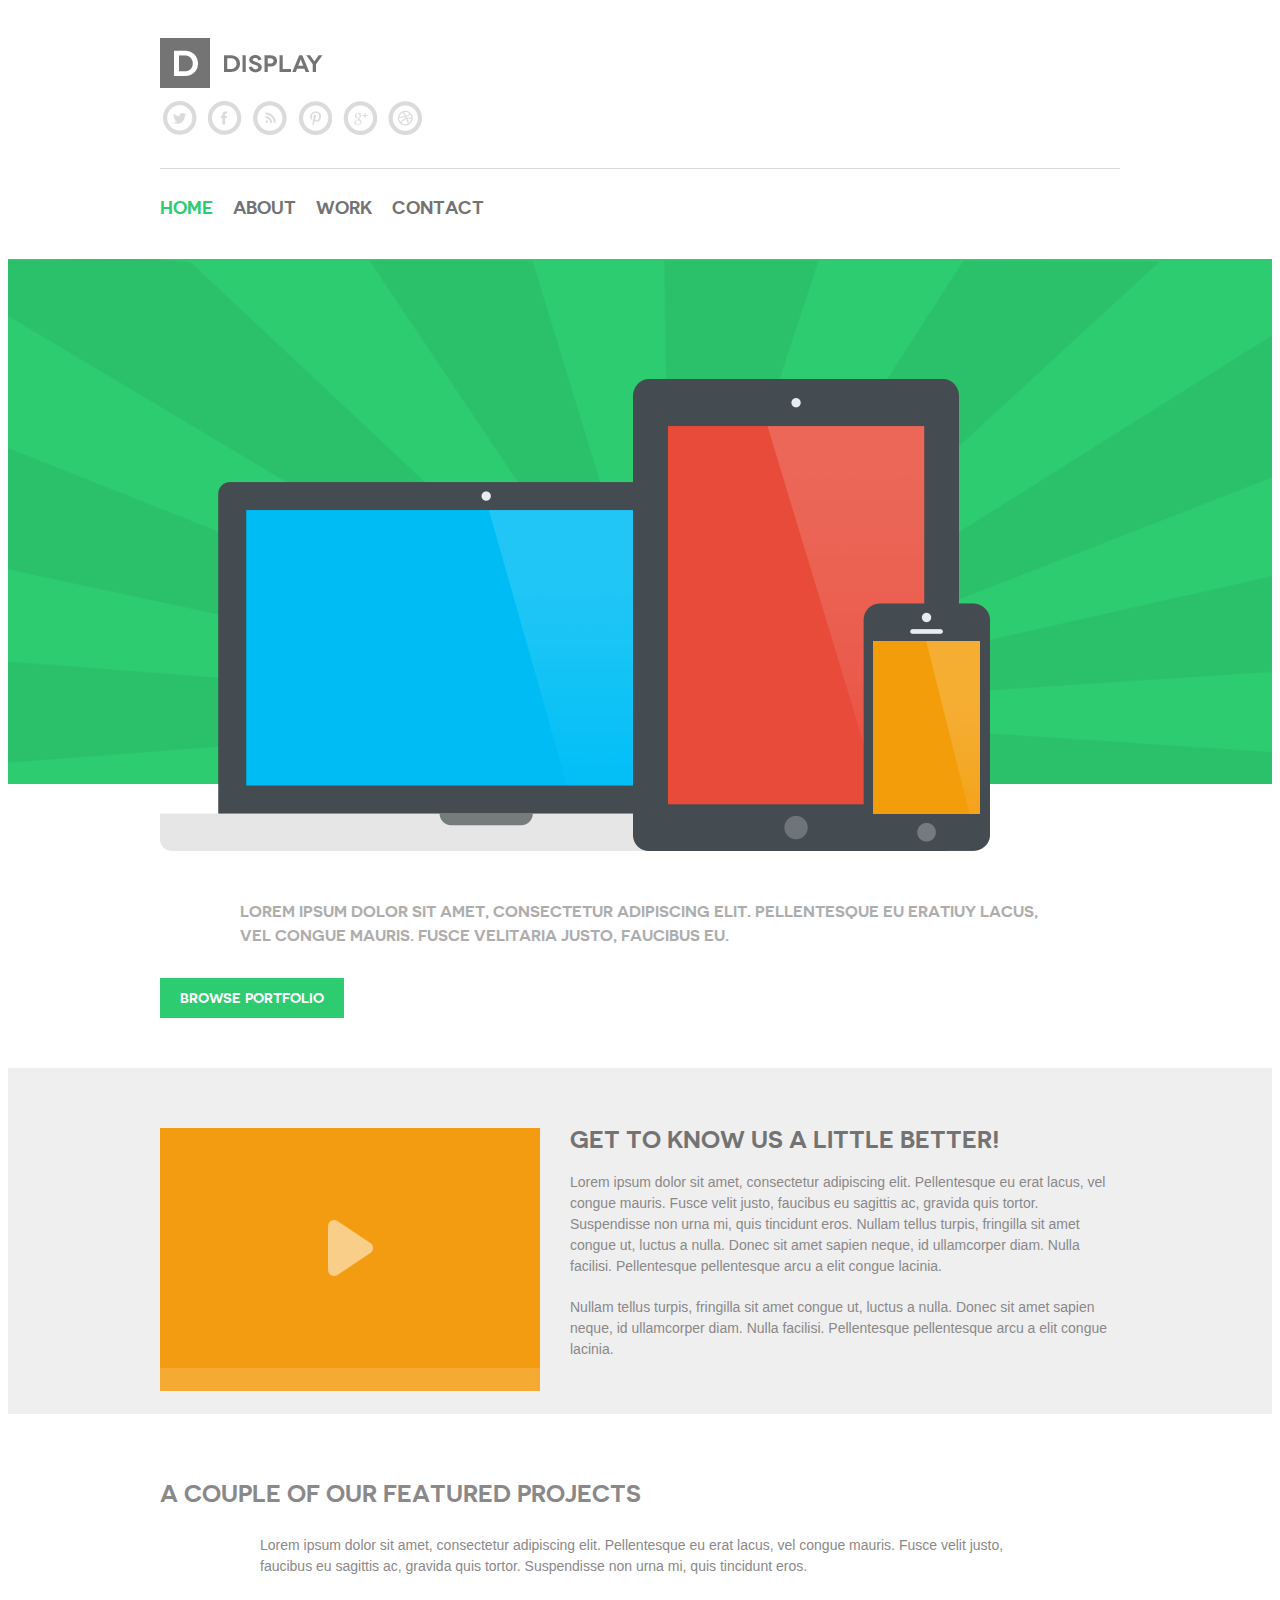
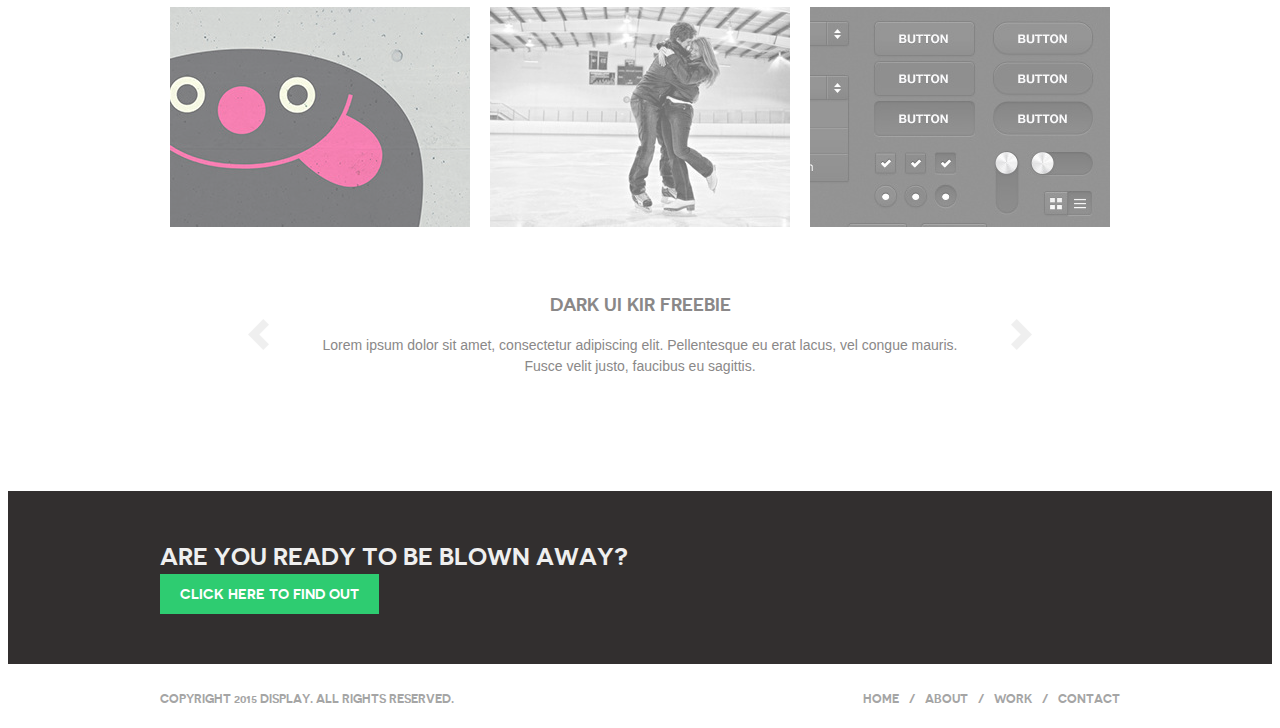
==== index.html @ dededf56 "Home page." ====
<!DOCTYPE html>
<html>
<head lang="en">
	<title>Display</title>
	<meta http-equiv="X-UA-Compatible" content="IE=edge">
	<meta name="viewport" content="width=device-width, initial-scale=1">

	<meta charset="UTF-8">
	<meta name="description" content="" />
	<meta name="keywords" content="" />
	<link rel="icon" href="favicon.png"/>
	<link rel="stylesheet" href="css/normalize.css" />
	<link rel="stylesheet" href="css/layout.css" />
	<link rel="stylesheet" href="css/style.css" />

	<!--[if lt IE 9]>
		<script src="https://oss.maxcdn.com/html5shiv/3.7.2/html5shiv.min.js"></script>
		<script src="https://oss.maxcdn.com/respond/1.4.2/respond.min.js"></script>
	<![endif]-->
</head>
<body>
	<header class="ba-header">
		<div class="ba-container cf">
			<a href="#" class="ba-logo">
				<img src="img/logo.png" alt="Display">
			</a>
			<div class="ba-social ba-social_float_right">
				<a href="#" class="ba-social__link ba-social__link_tw"></a>
				<a href="#" class="ba-social__link ba-social__link_fb"></a>
				<a href="#" class="ba-social__link ba-social__link_rss"></a>
				<a href="#" class="ba-social__link ba-social__link_pn"></a>
				<a href="#" class="ba-social__link ba-social__link_gp"></a>
				<a href="#" class="ba-social__link ba-social__link_dr"></a>
			</div>

			<ul class="ba-menu">
				<li class="ba-current"><a href="#">Home</a></li>
				<li><a href="#">About</a></li>
				<li><a href="#">Work</a></li>
				<li><a href="#">Contact</a></li>
			</ul>
			<!-- /.ba-menu -->
		</div>
	</header>
	<main role="main">

		<section class="ba-banner">
			<div class="ba-container ba-container_text_center">
				<img src="img/devices.png" alt="iPhone, iPad, MacBook">
				<p class="ba-banner__text">Lorem ipsum dolor sit amet, consectetur adipiscing elit. Pellentesque eu eratiuy lacus, vel congue mauris. Fusce velitaria justo, faucibus eu.</p>
				<a href="" class="ba-button ba-button_browse-portfolio">Browse portfolio</a>
				<div class="ba-banner__bg_top"></div>
			</div>
		</section>

		<section class="ba-get-known">
			<div class="ba-container">
				<div class="ba-get-known__video">
					<a href="#" class="ba-get-known__btn-play"></a>
				</div>
				<h2 class="ba-get-known__title">Get to know us a little better!</h2>
				<p class="ba-get-known__text">Lorem ipsum dolor sit amet, consectetur adipiscing elit. Pellentesque eu erat lacus, vel congue mauris. Fusce velit justo, faucibus eu sagittis ac, gravida quis tortor. Suspendisse non urna mi, quis tincidunt eros. Nullam tellus turpis, fringilla sit amet congue ut, luctus a nulla. Donec sit amet sapien neque, id ullamcorper diam. Nulla facilisi. Pellentesque pellentesque arcu a elit congue lacinia.</p>
				<p class="ba-get-known__text">Nullam tellus turpis, fringilla sit amet congue ut, luctus a nulla. Donec sit amet sapien neque, id ullamcorper diam. Nulla facilisi. Pellentesque pellentesque arcu a elit congue lacinia.</p>
			</div>
		</section>

		<section class="ba-projects">
			<div class="ba-container ba-container_text_center">
				<h2 class="ba-projects__title">A couple of our featured projects</h2>
				<p class="ba-projects__text">Lorem ipsum dolor sit amet, consectetur adipiscing elit. Pellentesque eu erat lacus, vel congue mauris. Fusce velit justo, faucibus eu sagittis ac, gravida quis tortor. Suspendisse non urna mi, quis tincidunt eros.</p>
			</div>

			<div class="ba-slider">
				<div class="ba-slider__carousel">
					<!-- <a href="#" class="ba-slider__item"><img src="img/works/work-9.jpg" alt="Comics"></a> -->
					<!-- <a href="#" class="ba-slider__item"><img src="img/works/work-1.jpg" alt="Nature"></a> -->
					<a href="#" class="ba-slider__item"><img src="img/works/work-4.jpg" alt="Pink Tongue"></a>
					<a href="#" class="ba-slider__item"><img src="img/works/work-3.jpg" alt="Love"></a>
					<a href="#" class="ba-slider__item"><img src="img/works/work-2.jpg" alt="Dark UI Kit Freebie"></a>
					<a href="#" class="ba-slider__item"><img src="img/works/work-5.jpg" alt="Social Networks"></a>
					<a href="#" class="ba-slider__item"><img src="img/works/work-6.jpg" alt="Jessus"></a>
					<!-- <a href="#" class="ba-slider__item"><img src="img/works/work-7.jpg" alt="Chicken"></a> -->
					<!-- <a href="#" class="ba-slider__item"><img src="img/works/work-8.jpg" alt="Gun"></a> -->
				</div>
				<div class="ba-slider__description">
					<p class="ba-slider__title">Dark UI Kir Freebie</p>
					<p class="ba-slider__text">Lorem ipsum dolor sit amet, consectetur adipiscing elit. Pellentesque eu erat lacus, vel congue mauris. Fusce velit justo, faucibus eu sagittis.</p>

					<a href="#" class="ba-slider__control ba-slider__control_prev"></a>
					<a href="#" class="ba-slider__control ba-slider__control_next"></a>
				</div>
			</div>
		</section>

	</main>
	<footer class="ba-footer">
		<div class="ba-footer__cta cf">
			<div class="ba-container">
				<h2 class="ba-cta__title ba-cta__title_float_left">Are you ready to be blown away?</h2>
				<a href="#" class="ba-button ba-button_float_right ba-button_blow-me-away">Click here to find out</a>
			</div>
		</div>
		<div class="ba-footer__bottom">
			<div class="ba-container">
				<p class="ba-footer__copyright">Copyright 2015 Display. All Rights Reserved.</p>
				<ul class="ba-footer__menu">
					<li><a href="#">Home</a></li>
					<li><a href="#">About</a></li>
					<li><a href="#">Work</a></li>
					<li><a href="#">Contact</a></li>
				</ul>
			</div>
		</div>
	</footer>
</body>
</html>
---- css/style.css ----
@import url(https://fonts.googleapis.com/css?family=Raleway:400,700);

@font-face {
	font-family: 'Novecentosanswide-DemiBold';
	src: url(../font/Novecentosanswide-DemiBold/Novecentosanswide-DemiBold.eot);
	src: url(../font/Novecentosanswide-DemiBold/Novecentosanswide-DemiBold.eot?#iefix) format(embedded-opentype),
		 url(../font/Novecentosanswide-DemiBold/Novecentosanswide-DemiBold.woff2) format(woff2),
		 url(../font/Novecentosanswide-DemiBold/Novecentosanswide-DemiBold.woff) format(woff),
		 url(../font/Novecentosanswide-DemiBold/Novecentosanswide-DemiBold.ttf) format(truetype),
		 url(../font/Novecentosanswide-DemiBold/Novecentosanswide-DemiBold.svg#wf) format(svg);
}

body {
	font: 400 14px/1.5 'Helvetica Neue', Helvetica, Arial, sans-serif;
}

h1, h2, h3, h4, h5, h6 {
	font: 400 14px/.9 'Novecentosanswide-DemiBold', Arial, sans-serif;
	font-weight: 400;
	text-transform: uppercase;
}

h1 {  }

h2 {
	font-size: 24px;
}

p {
	color: #8A8888;
}

.ba-container {
	width: 960px;
	padding-left: 10px;
	padding-right: 10px;
	margin-left: auto;
	margin: auto;
}

a,
input[type="submit"],
input[type="button"],
button{
	-webkit-transition: color .3s ease-in, border-color .3s ease-in, background-color .3s ease-in, opacity .3s ease-in;
	-moz-transition: color .3s ease-in, border-color .3s ease-in, background-color .3s ease-in, opacity .3s ease-in;
	transition: color .3s ease-in, border-color .3s ease-in, background-color .3s ease-in, opacity .3s ease-in;
}

input[type="submit"],
input[type="button"],
button,
.ba-button{
	display: inline-block;
	color: #FFF;
	font: 400 14px/40px 'Novecentosanswide-DemiBold', Arial, sans-serif;
	background: #2ECC71;
	padding: 0 20px;
	text-decoration: none;
	text-transform: uppercase;
}

input[type="submit"]:hover,
input[type="button"]:hover,
button:hover,
.ba-button:hover{
	background-color: #00AA48;
}

input[type="text"],
input[type="email"],
input[type="password"],
input[type="number"],
input[type="tel"],
textarea,
select {
 -webkit-transition: color .3s ease-in, border-color .3s ease-in, background-color .3s ease-in, opacity .3s ease-in;
 -moz-transition: color .3s ease-in, border-color .3s ease-in, background-color .3s ease-in, opacity .3s ease-in;
 transition: color .3s ease-in, border-color .3s ease-in, background-color .3s ease-in, opacity .3s ease-in;
}

input[type="text"]:focus,
input[type="email"]:focus,
input[type="password"]:focus,
input[type="number"]:focus,
input[type="tel"]:focus,
textarea:focus,
select:focus {

}

textarea {

}

/* Header */

.ba-header {
	padding: 30px 0;
	font: 400 18px/1 'Novecentosanswide-DemiBold', Arial, sans-serif;
}

.ba-social {
	margin: 10px 0 0;
}

.ba-social__link {
	display: inline-block;
	width: 34px;
	height: 34px;
	background: url(../img/icons/social.png) no-repeat;
	margin: 0 3px;
}

.ba-social__link_tw:hover {
	background-position: 0 -34px;
}

.ba-social__link_fb {
	background-position: -42px 0;
}

.ba-social__link_fb:hover {
	background-position: -42px -34px;
}

.ba-social__link_rss {
	background-position: -83px 0;
}

.ba-social__link_rss:hover {
	background-position: -83px -34px;
}

.ba-social__link_gp {
	background-position: -166px 0;
}

.ba-social__link_gp:hover {
	background-position: -166px -34px;
}

.ba-social__link_pn {
	background-position: -124px 0;
}

.ba-social__link_pn:hover {
	background-position: -124px -34px;
}

.ba-social__link_dr {
	background-position: -208px 0;
}

.ba-social__link_dr:hover {
	background-position: -208px -34px;
}

.ba-menu {
	margin: 30px 0 0;
	padding: 30px 0;
	list-style: none;
	border-top: 1px solid #DADADA;
}

.ba-menu li {
	float: left;
	margin-left: 20px;
}

.ba-menu li:first-child {
	margin-left: 0;
}

.ba-menu a {
	color: #737373;
	text-decoration: none;
	text-transform: uppercase;
}

.ba-menu .ba-current a,
.ba-menu a:hover {
	color: #2ECC71;
}

/* Banner */

.ba-banner {
	position: relative;
	padding: 120px 0 50px;
	font: 400 16px/1.5 'Novecentosanswide-DemiBold', Arial, sans-serif;
}

.ba-banner__bg_top {
	content: '';
	position: absolute;
	top: 0; right: 0; left: 0;
	height: 525px;
	background: #2ECC71 url(../img/sunburst.png) no-repeat 50% 0;
	-webkit-background-size: cover;
	     -o-background-size: cover;
	        background-size: cover;
	z-index: -1;

	-webkit-transition: background-color .5s ease-in;
	-moz-transition: background-color .5s ease-in;
	transition: background-color .5s ease-in;
}

.ba-banner__text {
	color: #AEADAD;
	text-transform: uppercase;
	margin: 42px 0 0;
	padding: 0 80px;
}

.ba-button_browse-portfolio {
	margin-top: 30px;
}

.ba-button_browse-portfolio:hover + .ba-banner__bg_top {
	background-color: #96E2C0;
}

/* Video */

.ba-get-known {
	background-color: #EFEFEF;
	padding: 40px 0;
}

.ba-get-known__video {
	position: relative;
	float: left;
	width: 380px;
	height: 240px;
	background: #F39C12;
	border-bottom: 23px solid #F5AA34;
	margin-right: 30px;
}

.ba-get-known__btn-play {
	display: block;
	position: absolute;
	top: 0; bottom: 0; left: 0; right: 0;
	margin: auto;
	background: url(../img/icons/btn-play.png) no-repeat;
	width: 45px;
	height: 56px;
}

.ba-get-known__btn-play:hover {
	opacity: .57;
}

.ba-get-known__title {
	color: #737373;
	line-height: 1;
}

.ba-get-known__text {
	margin-top: 20px;
}

/* Projects */

.ba-projects {
	padding: 50px 0;
}

.ba-projects__title {
	color: #8A8888;
}

.ba-projects__text {
	margin-top: 30px;
	padding: 0 100px;
}

/* Slider */

.ba-slider {
	margin-top: 30px;
	overflow: hidden;
	text-align: center;
}

.ba-slider__carousel {
	height: 220px;
	overflow: hidden;
	font-size: 0;
}

.ba-slider__item {
	position: relative;
	display: inline-block;
	margin: 0 10px;
	opacity: 0.57;
}

.ba-slider__item:before {
	position: absolute;
	top: 0; bottom: 0; left: 0; right: 0;
	background: url(../img/icons/link.svg) no-repeat 50%;
}

.ba-slider__item:hover:before {
	content: '';
}

.ba-slider__item:hover {
	opacity: 1;
}

.ba-slider__description {
	position: relative;
	width: 644px;
	margin: 0 auto;
	padding: 50px 70px;
}

.ba-slider__title {
	font: 400 18px/1.2 'Novecentosanswide-DemiBold', Arial, sans-serif;
	color: #8A8888;
	text-transform: uppercase;
}

.ba-slider__text {

}

.ba-slider__control {
	position: absolute;
	top: 0; bottom: 0;
	margin: auto 0;
	width: 21px;
	height: 31px;
	background: url(../img/icons/arrows.png) no-repeat;
}

.ba-slider__control_prev {
	left: 0;
}

.ba-slider__control_next {
	right: 0;
	background-position: -21px 0;
}

.ba-slider__control_prev:hover {
	background-position: 0 -31px;
}

.ba-slider__control_next:hover {
	background-position: -21px -31px;
}

/* Footer */

.ba-footer {

}

.ba-footer__cta {
	background: #322F2F;
	padding: 50px 0;
}

.ba-cta__title {
	margin: 0;
	color: #EFEFEF;
	line-height: 33px;
}

.ba-footer__bottom {
	padding: 28px 0;
}

.ba-footer__copyright,
.ba-footer__menu,
.ba-footer__menu a {
	margin: 0;
	padding: 0;
	font: 400 12px/1.3 'Novecentosanswide-DemiBold', Arial, sans-serif;
	color: #A5A5A5;
	text-transform: uppercase;
	text-decoration: none;
}

.ba-footer__copyright {
	float: left;
}

.ba-footer__menu {
	float: right;
	margin: 0;
	padding: 0;
	list-style: none;
}

.ba-footer__menu li {
	float: left;
	margin-left: 10px;
}

.ba-footer__menu li:before {
	content: '/';
	margin-right: 10px;
}

.ba-footer__menu li:first-child:before {
	content: '';
}

.ba-footer__menu a:hover {
	color: #2ECC71;
}
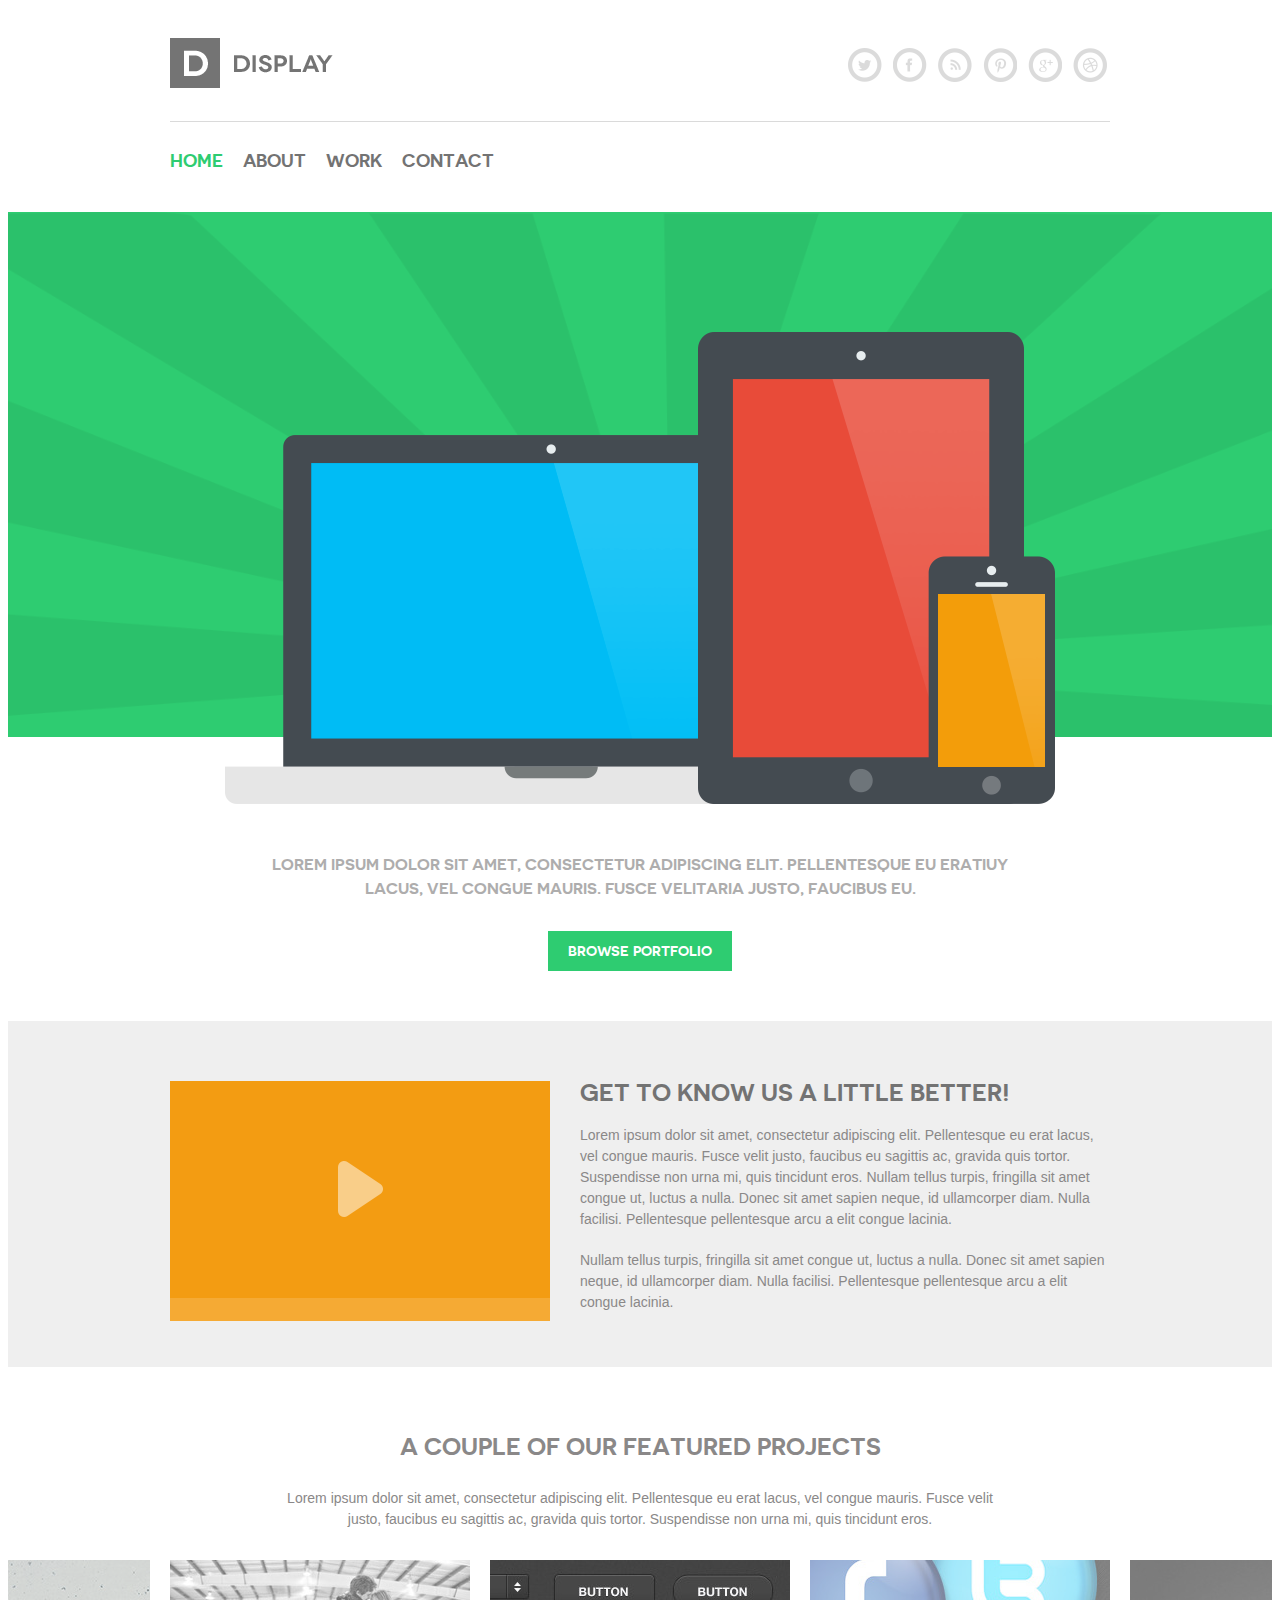
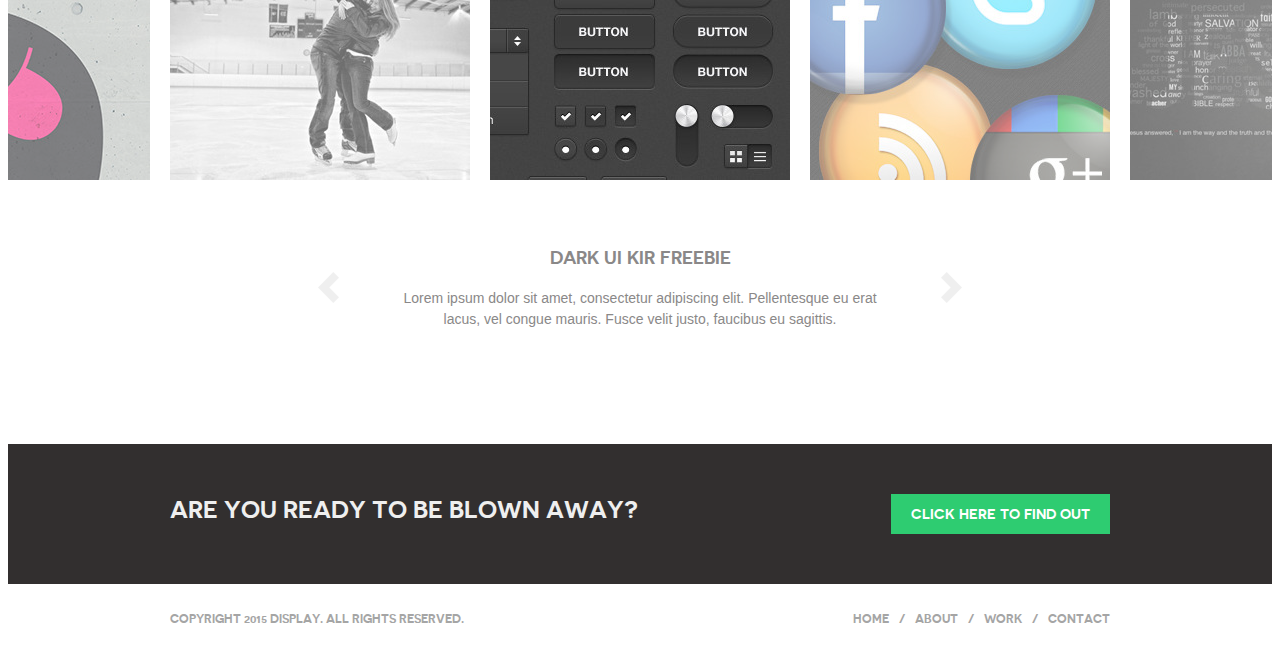
==== commit 75d2e32d: "Work page" ====
--- a/index.html
+++ b/index.html
@@ -36,7 +36,7 @@
 			<ul class="ba-menu">
 				<li class="ba-current"><a href="#">Home</a></li>
 				<li><a href="#">About</a></li>
-				<li><a href="#">Work</a></li>
+				<li><a href="work.html">Work</a></li>
 				<li><a href="#">Contact</a></li>
 			</ul>
 			<!-- /.ba-menu -->
@@ -72,15 +72,15 @@
 
 			<div class="ba-slider">
 				<div class="ba-slider__carousel">
-					<!-- <a href="#" class="ba-slider__item"><img src="img/works/work-9.jpg" alt="Comics"></a> -->
-					<!-- <a href="#" class="ba-slider__item"><img src="img/works/work-1.jpg" alt="Nature"></a> -->
+					<a href="#" class="ba-slider__item"><img src="img/works/work-9.jpg" alt="Comics"></a>
+					<a href="#" class="ba-slider__item"><img src="img/works/work-1.jpg" alt="Nature"></a>
 					<a href="#" class="ba-slider__item"><img src="img/works/work-4.jpg" alt="Pink Tongue"></a>
 					<a href="#" class="ba-slider__item"><img src="img/works/work-3.jpg" alt="Love"></a>
-					<a href="#" class="ba-slider__item"><img src="img/works/work-2.jpg" alt="Dark UI Kit Freebie"></a>
+					<a href="#" class="ba-slider__item ba-active"><img src="img/works/work-2.jpg" alt="Dark UI Kit Freebie"></a>
 					<a href="#" class="ba-slider__item"><img src="img/works/work-5.jpg" alt="Social Networks"></a>
 					<a href="#" class="ba-slider__item"><img src="img/works/work-6.jpg" alt="Jessus"></a>
-					<!-- <a href="#" class="ba-slider__item"><img src="img/works/work-7.jpg" alt="Chicken"></a> -->
-					<!-- <a href="#" class="ba-slider__item"><img src="img/works/work-8.jpg" alt="Gun"></a> -->
+					<a href="#" class="ba-slider__item"><img src="img/works/work-7.jpg" alt="Chicken"></a>
+					<a href="#" class="ba-slider__item"><img src="img/works/work-8.jpg" alt="Gun"></a>
 				</div>
 				<div class="ba-slider__description">
 					<p class="ba-slider__title">Dark UI Kir Freebie</p>
--- a/css/layout.css
+++ b/css/layout.css
@@ -0,0 +1,253 @@
+*, *:after, *:before {
+	-webkit-box-sizing: border-box;
+	-moz-box-sizing: border-box;
+	box-sizing: border-box;
+}
+
+.cf:before,
+.cf:after {
+    content: " ";
+    display: table;
+}
+
+.cf:after {
+    clear: both;
+}
+.cf {
+    *zoom: 1;
+}
+
+.ba-container-center,
+[class*='_centered'] {
+	margin-left: auto;
+	margin-right: auto;
+}
+
+img{
+	max-width: 100%;
+	height: auto;
+}
+
+/* Text align */
+
+.ba-text-left,
+[class*='_text_left'] {
+	text-align: left;
+}
+
+.ba-text-right,
+[class*='_text_right'] {
+	text-align: right;
+}
+
+.ba-text-center,
+[class*='_text_center'] {
+	text-align: center;
+}
+
+/* Floats */
+
+.ba-float-left,
+[class*='_float_left'] {
+	float: left;
+}
+
+.ba-float-right,
+[class*='_float_right'] {
+	float: right;
+}
+
+.ba-float-none,
+[class*='_float_none'] {
+	float: none;
+}
+
+/* Vertical align */
+
+.ba-vertical-align:before,
+[class*='_valign_']:before {
+	content: '';
+	display: inline-block;
+	height: 100%;
+	vertical-align: middle;
+}
+
+[class*='_valign_'] {
+	display: inline-block;
+}
+
+.ba-vertical-align-top,
+[class*='_valign_top'] {
+	vertical-align: top;
+}
+
+.ba-vertical-align-middle,
+[class*='_valign_middle'] {
+	vertical-align: middle;
+}
+
+.ba-vertical-align-bottom,
+[class*='_valign_bottom'] {
+	vertical-align: bottom;
+}
+
+/* Absolute centering */
+.ba-relative,
+[class*='_relative'] {
+	position: relative;
+}
+
+.ba-absolute-center,
+[class*='_absolute-centered'] {
+	display: block;
+	position: absolute;
+	left: 0;
+	right: 0;
+	top: 0;
+	bottom: 0;
+	margin: auto;
+}
+
+/* Circle element */
+.ba-circle,
+[class*='_circle'] {
+	-webkit-border-radius: 50%;
+	-moz-border-radius: 50%;
+	border-radius: 50%;
+}
+
+/*== Grid ==*/
+/* Grid clearfix */
+
+.ba-grid:before,
+.ba-grid:after,
+[class*='_grid']:before,
+[class*='_grid']:after {
+	content: " ";
+	display: table;
+}
+
+.ba-grid:after,
+[class*='_grid']:after {
+	clear: both;
+}
+
+.ba-grid,
+[class*='_grid'] {
+	*zoom: 1;
+}
+
+.ba-grid + .ba-grid,
+[class*='_grid'] + [class*='_grid'] {
+	margin-top: 20px;
+}
+
+[class*='ba-width-'],
+[class*='_width_'] {
+	width: 100%;
+}
+
+.ba-grid > [class*='ba-width-'],
+.ba-grid > [class*='_width_'] {
+	float: left;
+	padding-left: 20px;
+}
+
+.ba-grid,
+[class*='_grid'] {
+	margin-left: -20px;
+}
+
+/* No Padding Grid */
+.ba-grid-nopad,
+[class*='_grid-nopad'] {
+	margin-left: 0;
+}
+
+.ba-grid-nopad > [class*='ba-width-'],
+.ba-grid-nopad > [class*='_width_'] {
+	padding-left: 0;
+}
+
+.ba-width-1-2,
+.ba-width-2-4,
+.ba-width-3-6,
+[class*='_width_1-2'],
+[class*='_width_2-4'],
+[class*='_width_3-6'] {
+	width: 50%;
+}
+
+.ba-width-1-3,
+.ba-width-2-6,
+[class*='_width_1-3'],
+[class*='_width_2-6'] {
+	width: 33.333%;
+}
+
+.ba-width-2-3,
+.ba-width-4-6,
+[class*='_width_2-3'],
+[class*='_width_4-6'] {
+	width: 66.667%;
+}
+
+.ba-width-1-4,
+[class*='_width_1-4'] {
+	width: 25%;
+}
+
+.ba-width-3-4,
+[class*='_width_3-4'] {
+	width: 75%;
+}
+
+.ba-width-1-5,
+[class*='_width_1-5'] {
+	width: 20%;
+}
+
+.ba-width-2-5,
+[class*='_width_2-5'] {
+	width: 40%;
+}
+
+.ba-width-3-5,
+[class*='_width_3-5'] {
+	width: 60%;
+}
+
+.ba-width-4-5,
+[class*='_width_4-5'] {
+	width: 80%;
+}
+
+.ba-width-1-6,
+[class*='_width_1-6'] {
+	width: 16.667%;
+}
+
+.ba-width-5-6,
+[class*='_width_5-6'] {
+	width: 83.333%;
+}
+
+.ba-width-1-7,
+[class*='_width_1-7'] {
+	width: 14.2857%;
+}
+
+.ba-width-1-8,
+[class*='_width_1-8'] {
+	width: 12.5%;
+}
+
+.ba-width-1-9,
+[class*='_width_1-9'] {
+	width: 11.1111%;
+}
+
+.ba-width-1-10,
+[class*='_width_1-10'] {
+	width: 10%;
+}
--- a/css/style.css
+++ b/css/style.css
@@ -20,7 +20,9 @@
 	text-transform: uppercase;
 }
 
-h1 {  }
+h1 {
+	font-size: 30px;
+}
 
 h2 {
 	font-size: 24px;
@@ -280,12 +282,16 @@
 /* Slider */
 
 .ba-slider {
+	position: relative;
 	margin-top: 30px;
 	overflow: hidden;
 	text-align: center;
 }
 
 .ba-slider__carousel {
+	position: relative;
+	left: -450%; top: 0;
+	width: 1000%;
 	height: 220px;
 	overflow: hidden;
 	font-size: 0;
@@ -296,6 +302,10 @@
 	display: inline-block;
 	margin: 0 10px;
 	opacity: 0.57;
+}
+
+.ba-slider .ba-active {
+	opacity: 1;
 }
 
 .ba-slider__item:before {
@@ -355,6 +365,93 @@
 	background-position: -21px -31px;
 }
 
+/* Page title */
+
+.ba-page-title {
+	background: #2ECC71;
+	padding: 35px 0;
+}
+
+.ba-page-title__text {
+	color: #FFF;
+	margin: 0;
+}
+
+/* Portfolio */
+
+.ba-portfolio {
+	padding: 50px 0;
+}
+
+.ba-filter {
+	font-size: 0;
+	margin-bottom: 30px;
+}
+
+.ba-filter a {
+	color: #8A8888;
+	font: 400 18px/1.2 'Novecentosanswide-DemiBold', Arial, sans-serif;
+	text-decoration: none;
+	text-transform: uppercase;
+}
+
+.ba-filter a:hover {
+	color: #2ECC71;
+}
+
+.ba-filter a:before {
+	content: '/';
+	margin: 0 10px;
+}
+
+.ba-filter a:first-child:before {
+	content: none;
+}
+
+.ba-toggle-view__btn {
+	display: inline-block;
+	width: 15px;
+	height: 15px;
+	background: url(../img/icons/view.png) no-repeat 50%;
+}
+
+.ba-toggle-view__btn_grid {
+	background-position: 0 -15px;
+}
+
+.ba-toggle-view__btn_list {
+	background-position: -15px 0;
+}
+
+.ba-toggle-view__btn_list:hover {
+	background-position: -15px -15px;
+}
+
+.ba-portfolio__work {
+	margin-top: 20px;
+}
+
+.ba-portfolio__work a {
+	display: block;
+	position: relative;
+}
+
+.ba-portfolio__work a:hover:before {
+	content: '';
+	position: absolute;
+	top: 0; bottom: 0; left: 0; right: 0;
+	background: #FFF;
+	opacity: 0.5;
+}
+
+.ba-portfolio__work a:hover:after {
+	content: '';
+	display: block;
+	position: absolute;
+	top: 0; bottom: 0; left: 0; right: 0;
+	background: url(../img/icons/link.svg) no-repeat 50%;
+}
+
 /* Footer */
 
 .ba-footer {
@@ -409,7 +506,7 @@
 }
 
 .ba-footer__menu li:first-child:before {
-	content: '';
+	content: none;
 }
 
 .ba-footer__menu a:hover {
